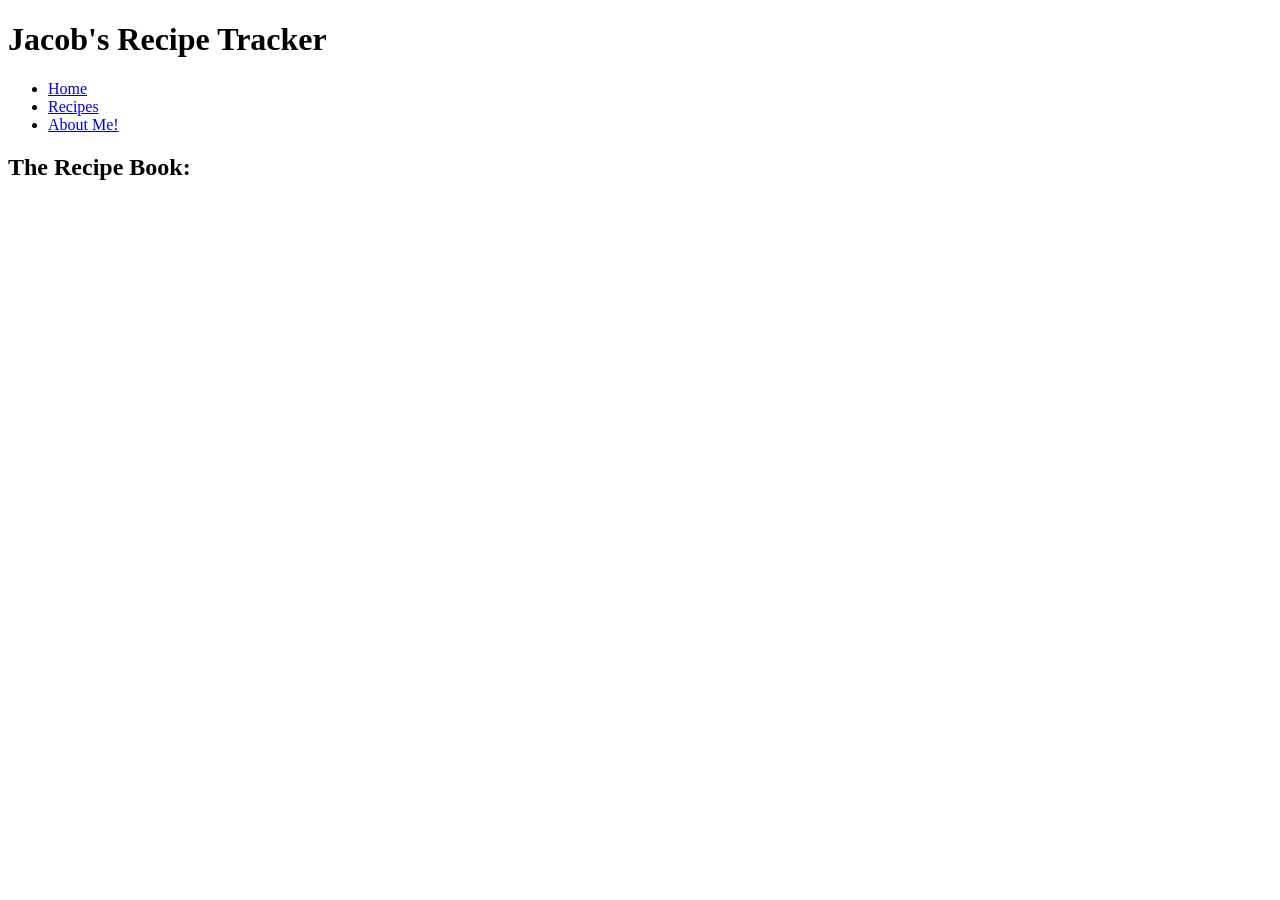
==== home.html @ 395f28fa "chore: html layout and basic html" ====
<!doctype html>
<html lang="en">
  <head>
    <title>Home - Jacob's Recipe Tracker</title>
    <meta charset="UTF-8" />
    <link rel="stylesheet" href="style.css" />
  </head>
  <body>
    <header>
      <h1>Jacob's Recipe Tracker</h1>
      <nav>
        <ul>
          <li><a href="index.html">Home</a></li>
          <li><a href="recipes.html">Recipes</a></li>
          <li><a href="about.html">About Me!</a></li>
        </ul>
      </nav>
    </header>

    <section id="recipes">
      <h2>The Recipe Book:</h2>

      <div id="recipes-container"></div>
    </section>
  </body>
</html>
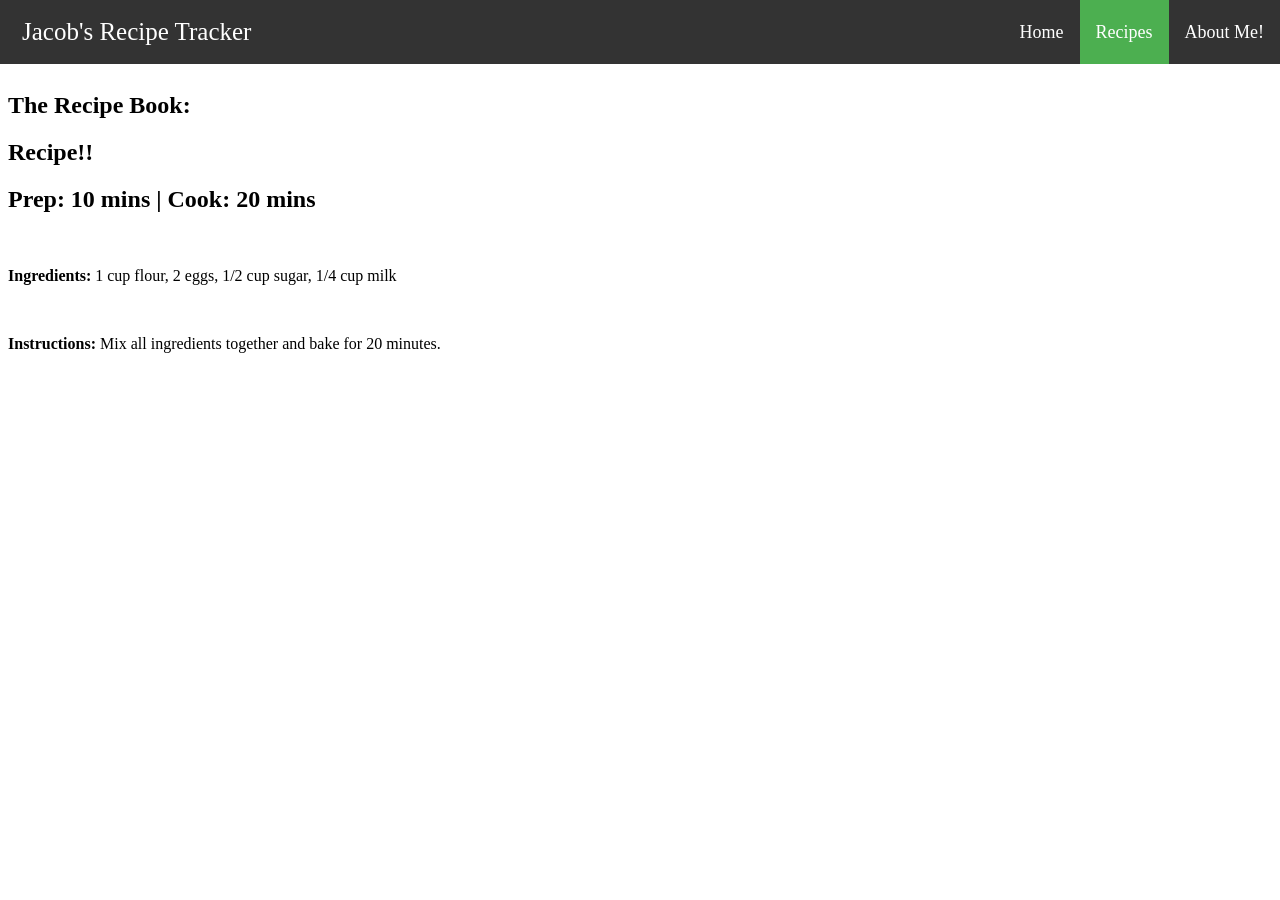
==== commit bebfc224: "feat: navbar, header, cleanup, basic recipe and info on the welcome screen" ====
--- a/home.html
+++ b/home.html
@@ -3,15 +3,17 @@
   <head>
     <title>Home - Jacob's Recipe Tracker</title>
     <meta charset="UTF-8" />
-    <link rel="stylesheet" href="style.css" />
+    <link rel="stylesheet" href="styles.css" />
   </head>
   <body>
     <header>
-      <h1>Jacob's Recipe Tracker</h1>
       <nav>
         <ul>
+          <li class="title">
+            <a href="home.html">Jacob's Recipe Tracker</a>
+          </li>
           <li><a href="index.html">Home</a></li>
-          <li><a href="recipes.html">Recipes</a></li>
+          <li><a href="home.html" class="active">Recipes</a></li>
           <li><a href="about.html">About Me!</a></li>
         </ul>
       </nav>
@@ -19,8 +21,20 @@
 
     <section id="recipes">
       <h2>The Recipe Book:</h2>
-
-      <div id="recipes-container"></div>
+      <div class="recipe-card">
+        <h1>Recipe!!</h1>
+        <h2>Prep: 10 mins | Cook: 20 mins</h2>
+        <br />
+        <p>
+          <strong>Ingredients:</strong> 1 cup flour, 2 eggs, 1/2 cup sugar, 1/4
+          cup milk
+        </p>
+        <br />
+        <p>
+          <strong>Instructions:</strong> Mix all ingredients together and bake
+          for 20 minutes.
+        </p>
+      </div>
     </section>
   </body>
 </html>
--- a/styles.css
+++ b/styles.css
@@ -0,0 +1,60 @@
+body {
+  background: white;
+  cursor: default;
+  padding-top: 64px;
+}
+
+nav {
+  position: fixed;
+  top: 0;
+  left: 0;
+  width: 100%;
+  height: 64px;
+}
+
+ul {
+  list-style-type: none;
+  margin: 0;
+  padding: 0;
+  background-color: #333333;
+  display: flex;
+  justify-content: flex-end;
+  align-items: stretch;
+  height: 100%;
+}
+
+ul li {
+  height: 100%;
+}
+
+.title {
+  margin-right: auto;
+  padding-left: 6px;
+}
+
+.title a {
+  display: flex;
+  align-items: center;
+  color: white;
+  font-size: 25px;
+}
+
+ul li a {
+  display: flex;
+  align-items: center;
+  justify-content: center;
+  color: white;
+  padding: 0 16px;
+  text-decoration: none;
+  font-size: 18px;
+  height: 100%;
+  box-sizing: border-box;
+}
+
+ul li a:hover {
+  background-color: #111111;
+}
+
+ul li a.active {
+  background-color: #4caf50;
+}
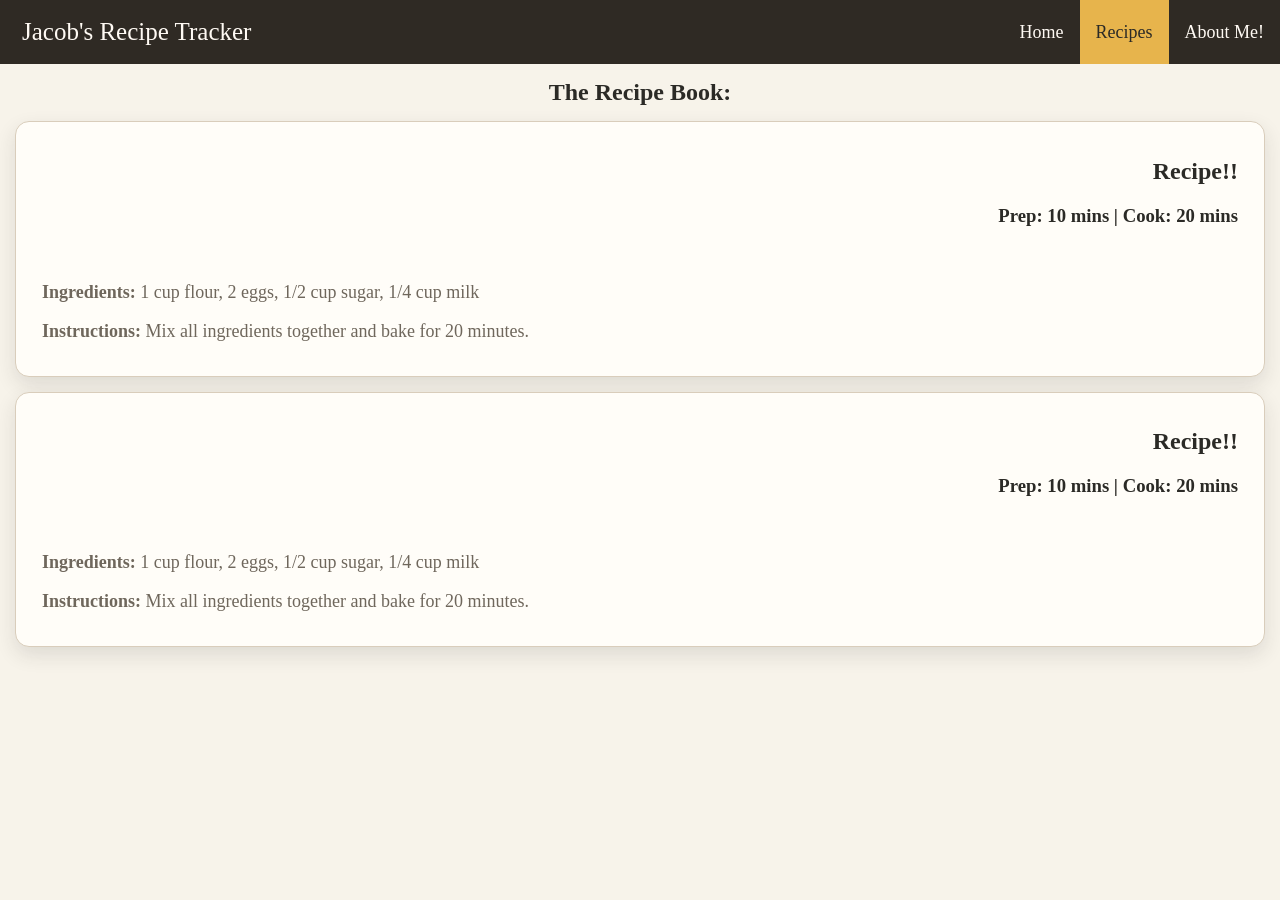
==== commit 40dc07db: "feat: about page, styling" ====
--- a/home.html
+++ b/home.html
@@ -1,7 +1,7 @@
 <!doctype html>
 <html lang="en">
   <head>
-    <title>Home - Jacob's Recipe Tracker</title>
+    <title>Recipes - Jacob's Recipe Tracker</title>
     <meta charset="UTF-8" />
     <link rel="stylesheet" href="styles.css" />
   </head>
@@ -20,21 +20,39 @@
     </header>
 
     <section id="recipes">
-      <h2>The Recipe Book:</h2>
+      <h1 id="recipe-title">The Recipe Book:</h1>
+
+      <!-- ok so recipes go below, just copy the aabove card then just edit it below, each card should have the same styling  -->
+
       <div class="recipe-card">
-        <h1>Recipe!!</h1>
-        <h2>Prep: 10 mins | Cook: 20 mins</h2>
+        <h2>Recipe!!</h2>
+        <h3>Prep: 10 mins | Cook: 20 mins</h3>
         <br />
         <p>
           <strong>Ingredients:</strong> 1 cup flour, 2 eggs, 1/2 cup sugar, 1/4
           cup milk
         </p>
-        <br />
         <p>
           <strong>Instructions:</strong> Mix all ingredients together and bake
           for 20 minutes.
         </p>
       </div>
+
+      <div class="recipe-card">
+        <h2>Recipe!!</h2>
+        <h3>Prep: 10 mins | Cook: 20 mins</h3>
+        <br />
+        <p>
+          <strong>Ingredients:</strong> 1 cup flour, 2 eggs, 1/2 cup sugar, 1/4
+          cup milk
+        </p>
+        <p>
+          <strong>Instructions:</strong> Mix all ingredients together and bake
+          for 20 minutes.
+        </p>
+      </div>
+
+      <!-- i want to stop prettify from messing my spacing up so RECIPES STOP HEREEEE! -->
     </section>
   </body>
 </html>
--- a/styles.css
+++ b/styles.css
@@ -1,7 +1,50 @@
 body {
-  background: white;
+  background: #f7f3ea;
+  color: #2b2a26;
   cursor: default;
+  margin: 0;
   padding-top: 64px;
+  font-family: Georgia, "Times New Roman", serif;
+}
+
+.hero-content {
+  min-height: calc(100vh - 64px);
+  display: flex;
+  flex-direction: column;
+  justify-content: center;
+  align-items: center;
+  text-align: center;
+  gap: 16px;
+  padding: 0 16px;
+}
+
+.hero-content p {
+  max-width: 640px;
+  margin: 0;
+  font-size: 30px;
+  color: #2b2a26;
+}
+
+.hero-content button {
+  font-size: 20px;
+  padding: 12px 24px;
+  border: none;
+  margin-top: 10px;
+  border-radius: 10px;
+  background: linear-gradient(135deg, #c96b3b, #b85a32);
+  color: #fffaf4;
+  cursor: pointer;
+  box-shadow: 0 10px 24px rgba(43, 42, 38, 0.12);
+}
+
+.hero-content button:hover {
+  transform: translateY(-1px);
+  box-shadow: 0 14px 28px rgba(43, 42, 38, 0.16);
+  filter: brightness(1.03);
+}
+
+.hero-content button:active {
+  transform: translateY(0);
 }
 
 nav {
@@ -16,7 +59,7 @@
   list-style-type: none;
   margin: 0;
   padding: 0;
-  background-color: #333333;
+  background-color: #2f2a24;
   display: flex;
   justify-content: flex-end;
   align-items: stretch;
@@ -35,7 +78,7 @@
 .title a {
   display: flex;
   align-items: center;
-  color: white;
+  color: #fffaf4;
   font-size: 25px;
 }
 
@@ -43,7 +86,7 @@
   display: flex;
   align-items: center;
   justify-content: center;
-  color: white;
+  color: #fffaf4;
   padding: 0 16px;
   text-decoration: none;
   font-size: 18px;
@@ -52,9 +95,38 @@
 }
 
 ul li a:hover {
-  background-color: #111111;
+  background-color: #463f37;
 }
 
 ul li a.active {
-  background-color: #4caf50;
+  background-color: #e7b44c;
+  color: #2b2a26;
 }
+#recipe-title {
+  text-align: center;
+  margin: 15px;
+  color: #2b2a26;
+}
+
+.recipe-card {
+  margin: 15px;
+  border: 1px solid #d9cdbb;
+  border-radius: 14px;
+  padding: 16px;
+  background-color: #fffdf8;
+  box-shadow: 0 8px 20px rgba(43, 42, 38, 0.12);
+}
+
+.recipe-card h2,
+h3 {
+  text-align: right;
+  padding-right: 10px;
+  color: #2b2a26;
+}
+
+.recipe-card p {
+  text-align: left;
+  padding-left: 10px;
+  font-size: 18px;
+  color: #6f675c;
+}
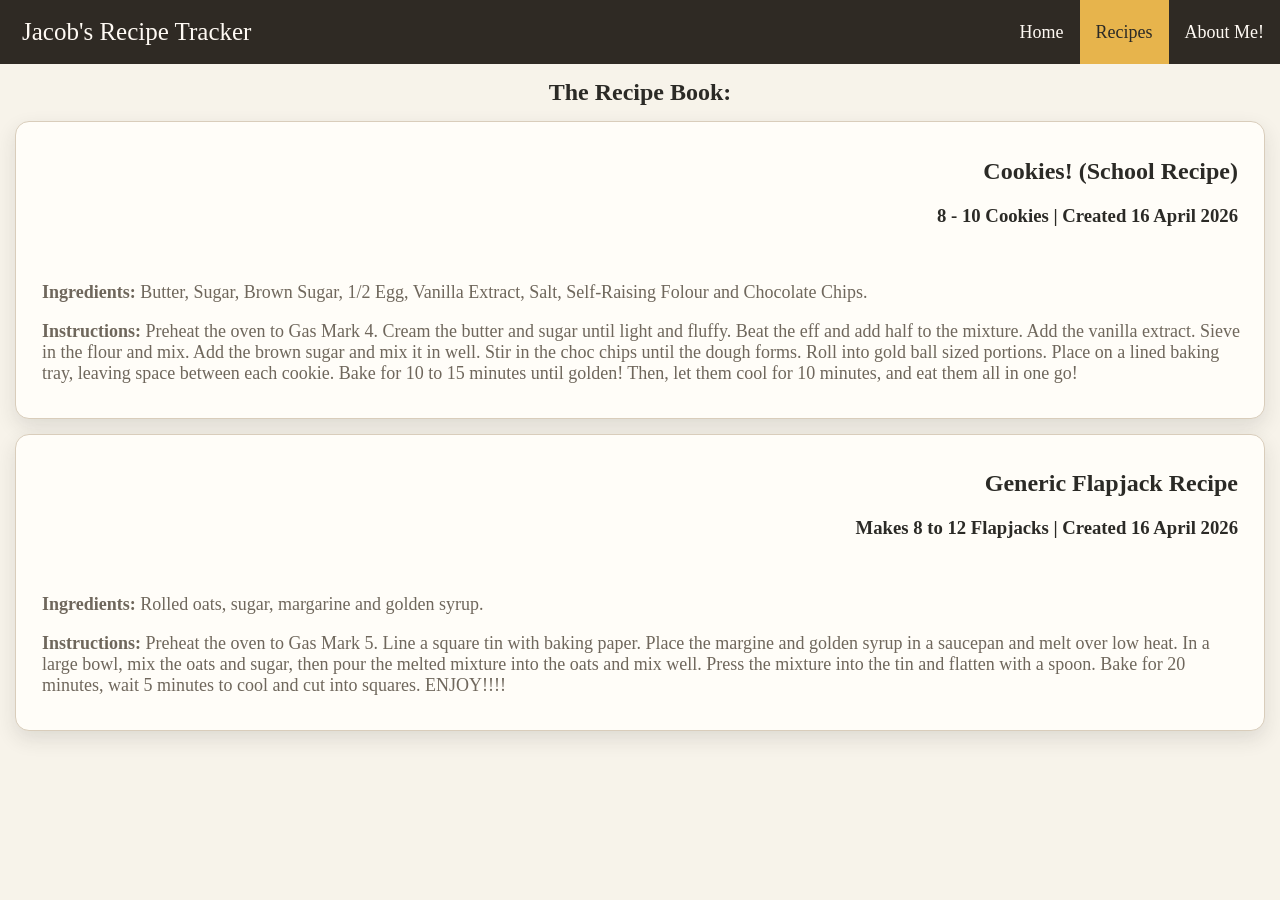
==== commit 99b02a53: "feat: recipes + final dev log" ====
--- a/home.html
+++ b/home.html
@@ -25,30 +25,40 @@
       <!-- ok so recipes go below, just copy the aabove card then just edit it below, each card should have the same styling  -->
 
       <div class="recipe-card">
-        <h2>Recipe!!</h2>
-        <h3>Prep: 10 mins | Cook: 20 mins</h3>
+        <h2>Cookies! (School Recipe)</h2>
+        <h3>8 - 10 Cookies | Created 16 April 2026</h3>
         <br />
         <p>
-          <strong>Ingredients:</strong> 1 cup flour, 2 eggs, 1/2 cup sugar, 1/4
-          cup milk
+          <strong>Ingredients:</strong> Butter, Sugar, Brown Sugar, 1/2 Egg,
+          Vanilla Extract, Salt, Self-Raising Folour and Chocolate Chips.
         </p>
         <p>
-          <strong>Instructions:</strong> Mix all ingredients together and bake
-          for 20 minutes.
+          <strong>Instructions:</strong> Preheat the oven to Gas Mark 4. Cream
+          the butter and sugar until light and fluffy. Beat the eff and add half
+          to the mixture. Add the vanilla extract. Sieve in the flour and mix.
+          Add the brown sugar and mix it in well. Stir in the choc chips until
+          the dough forms. Roll into gold ball sized portions. Place on a lined
+          baking tray, leaving space between each cookie. Bake for 10 to 15
+          minutes until golden! Then, let them cool for 10 minutes, and eat them
+          all in one go!
         </p>
       </div>
 
       <div class="recipe-card">
-        <h2>Recipe!!</h2>
-        <h3>Prep: 10 mins | Cook: 20 mins</h3>
+        <h2>Generic Flapjack Recipe</h2>
+        <h3>Makes 8 to 12 Flapjacks | Created 16 April 2026</h3>
         <br />
         <p>
-          <strong>Ingredients:</strong> 1 cup flour, 2 eggs, 1/2 cup sugar, 1/4
-          cup milk
+          <strong>Ingredients:</strong> Rolled oats, sugar, margarine and golden
+          syrup.
         </p>
         <p>
-          <strong>Instructions:</strong> Mix all ingredients together and bake
-          for 20 minutes.
+          <strong>Instructions:</strong> Preheat the oven to Gas Mark 5. Line a
+          square tin with baking paper. Place the margine and golden syrup in a
+          saucepan and melt over low heat. In a large bowl, mix the oats and
+          sugar, then pour the melted mixture into the oats and mix well. Press
+          the mixture into the tin and flatten with a spoon. Bake for 20
+          minutes, wait 5 minutes to cool and cut into squares. ENJOY!!!!
         </p>
       </div>
 
